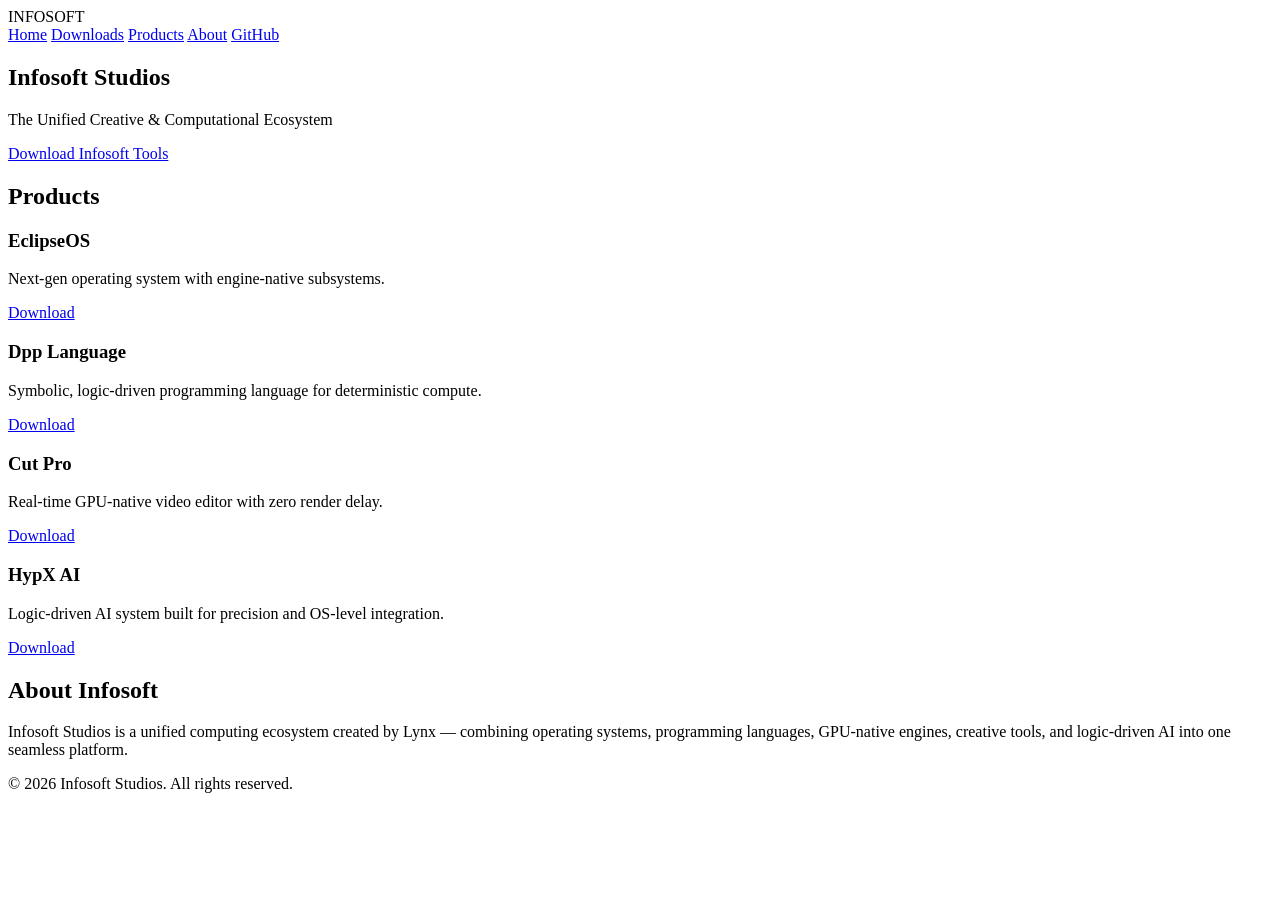
==== index.html @ e0abe260 "Add initial HTML structure for Infosoft Studios" ====
<!DOCTYPE html>
<html lang="en">
<head>
    <meta charset="UTF-8">
    <title>Infosoft Studios</title>
    <meta name="viewport" content="width=device-width, initial-scale=1">
    <link rel="stylesheet" href="style.css">
    <script defer src="script.js"></script>
</head>

<body>

<header>
    <div class="logo">INFOSOFT</div>
    <nav>
        <a href="index.html">Home</a>
        <a href="downloads.html">Downloads</a>
        <a href="#products">Products</a>
        <a href="#about">About</a>
        <a href="https://github.com/Infosoft-Studios" target="_blank">GitHub</a>
    </nav>
</header>

<section class="hero">
    <h1>Infosoft Studios</h1>
    <p>The Unified Creative & Computational Ecosystem</p>
    <a class="cta" href="downloads.html">Download Infosoft Tools</a>
</section>

<section id="products" class="section">
    <h2>Products</h2>

    <div class="grid">

        <div class="card">
            <h3>EclipseOS</h3>
            <p>Next‑gen operating system with engine‑native subsystems.</p>
            <a class="btn" href="downloads.html">Download</a>
        </div>

        <div class="card">
            <h3>Dpp Language</h3>
            <p>Symbolic, logic‑driven programming language for deterministic compute.</p>
            <a class="btn" href="downloads.html">Download</a>
        </div>

        <div class="card">
            <h3>Cut Pro</h3>
            <p>Real‑time GPU‑native video editor with zero render delay.</p>
            <a class="btn" href="downloads.html">Download</a>
        </div>

        <div class="card">
            <h3>HypX AI</h3>
            <p>Logic‑driven AI system built for precision and OS‑level integration.</p>
            <a class="btn" href="downloads.html">Download</a>
        </div>

    </div>
</section>

<section id="about" class="section">
    <h2>About Infosoft</h2>
    <p>
        Infosoft Studios is a unified computing ecosystem created by Lynx — combining operating systems,
        programming languages, GPU‑native engines, creative tools, and logic‑driven AI into one seamless platform.
    </p>
</section>

<footer>
    <p>© 2026 Infosoft Studios. All rights reserved.</p>
</footer>

</body>
</html>
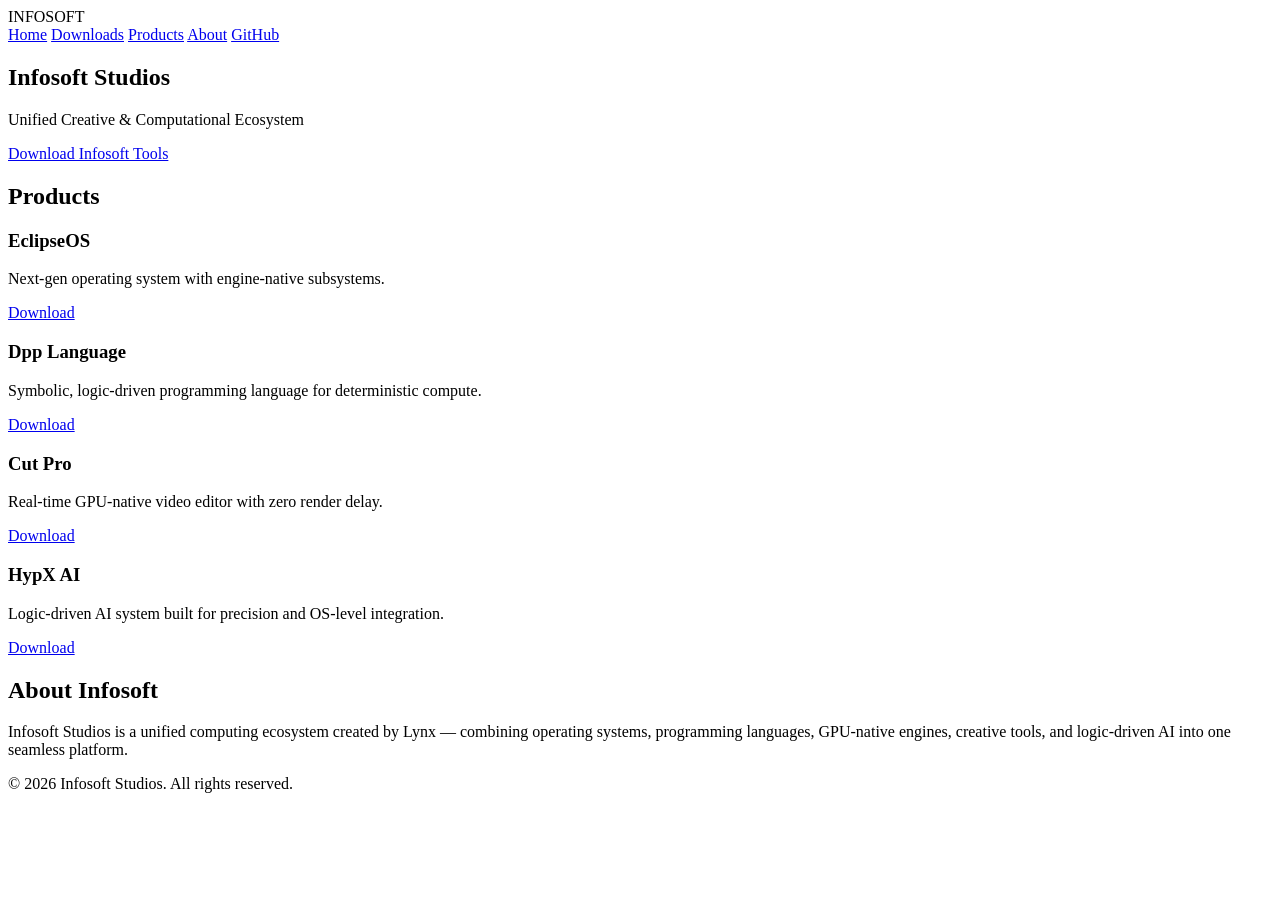
==== commit 1d09f0cb: "Refactor HTML structure and update styles" ====
--- a/index.html
+++ b/index.html
@@ -10,47 +10,49 @@
 
 <body>
 
-<header>
+<header class="navbar glass">
     <div class="logo">INFOSOFT</div>
     <nav>
         <a href="index.html">Home</a>
         <a href="downloads.html">Downloads</a>
         <a href="#products">Products</a>
         <a href="#about">About</a>
-        <a href="https://github.com/Infosoft-Studios" target="_blank">GitHub</a>
+        <a href="https://github.com/Infosoft" target="_blank">GitHub</a>
     </nav>
 </header>
 
 <section class="hero">
-    <h1>Infosoft Studios</h1>
-    <p>The Unified Creative & Computational Ecosystem</p>
-    <a class="cta" href="downloads.html">Download Infosoft Tools</a>
+    <div class="hero-content">
+        <h1 class="title">Infosoft Studios</h1>
+        <p class="subtitle">Unified Creative & Computational Ecosystem</p>
+        <a class="cta" href="downloads.html">Download Infosoft Tools</a>
+    </div>
 </section>
 
 <section id="products" class="section">
-    <h2>Products</h2>
+    <h2 class="section-title">Products</h2>
 
     <div class="grid">
 
-        <div class="card">
+        <div class="card glass">
             <h3>EclipseOS</h3>
             <p>Next‑gen operating system with engine‑native subsystems.</p>
             <a class="btn" href="downloads.html">Download</a>
         </div>
 
-        <div class="card">
+        <div class="card glass">
             <h3>Dpp Language</h3>
             <p>Symbolic, logic‑driven programming language for deterministic compute.</p>
             <a class="btn" href="downloads.html">Download</a>
         </div>
 
-        <div class="card">
+        <div class="card glass">
             <h3>Cut Pro</h3>
             <p>Real‑time GPU‑native video editor with zero render delay.</p>
             <a class="btn" href="downloads.html">Download</a>
         </div>
 
-        <div class="card">
+        <div class="card glass">
             <h3>HypX AI</h3>
             <p>Logic‑driven AI system built for precision and OS‑level integration.</p>
             <a class="btn" href="downloads.html">Download</a>
@@ -60,14 +62,14 @@
 </section>
 
 <section id="about" class="section">
-    <h2>About Infosoft</h2>
-    <p>
+    <h2 class="section-title">About Infosoft</h2>
+    <p class="about-text">
         Infosoft Studios is a unified computing ecosystem created by Lynx — combining operating systems,
         programming languages, GPU‑native engines, creative tools, and logic‑driven AI into one seamless platform.
     </p>
 </section>
 
-<footer>
+<footer class="footer glass">
     <p>© 2026 Infosoft Studios. All rights reserved.</p>
 </footer>
 
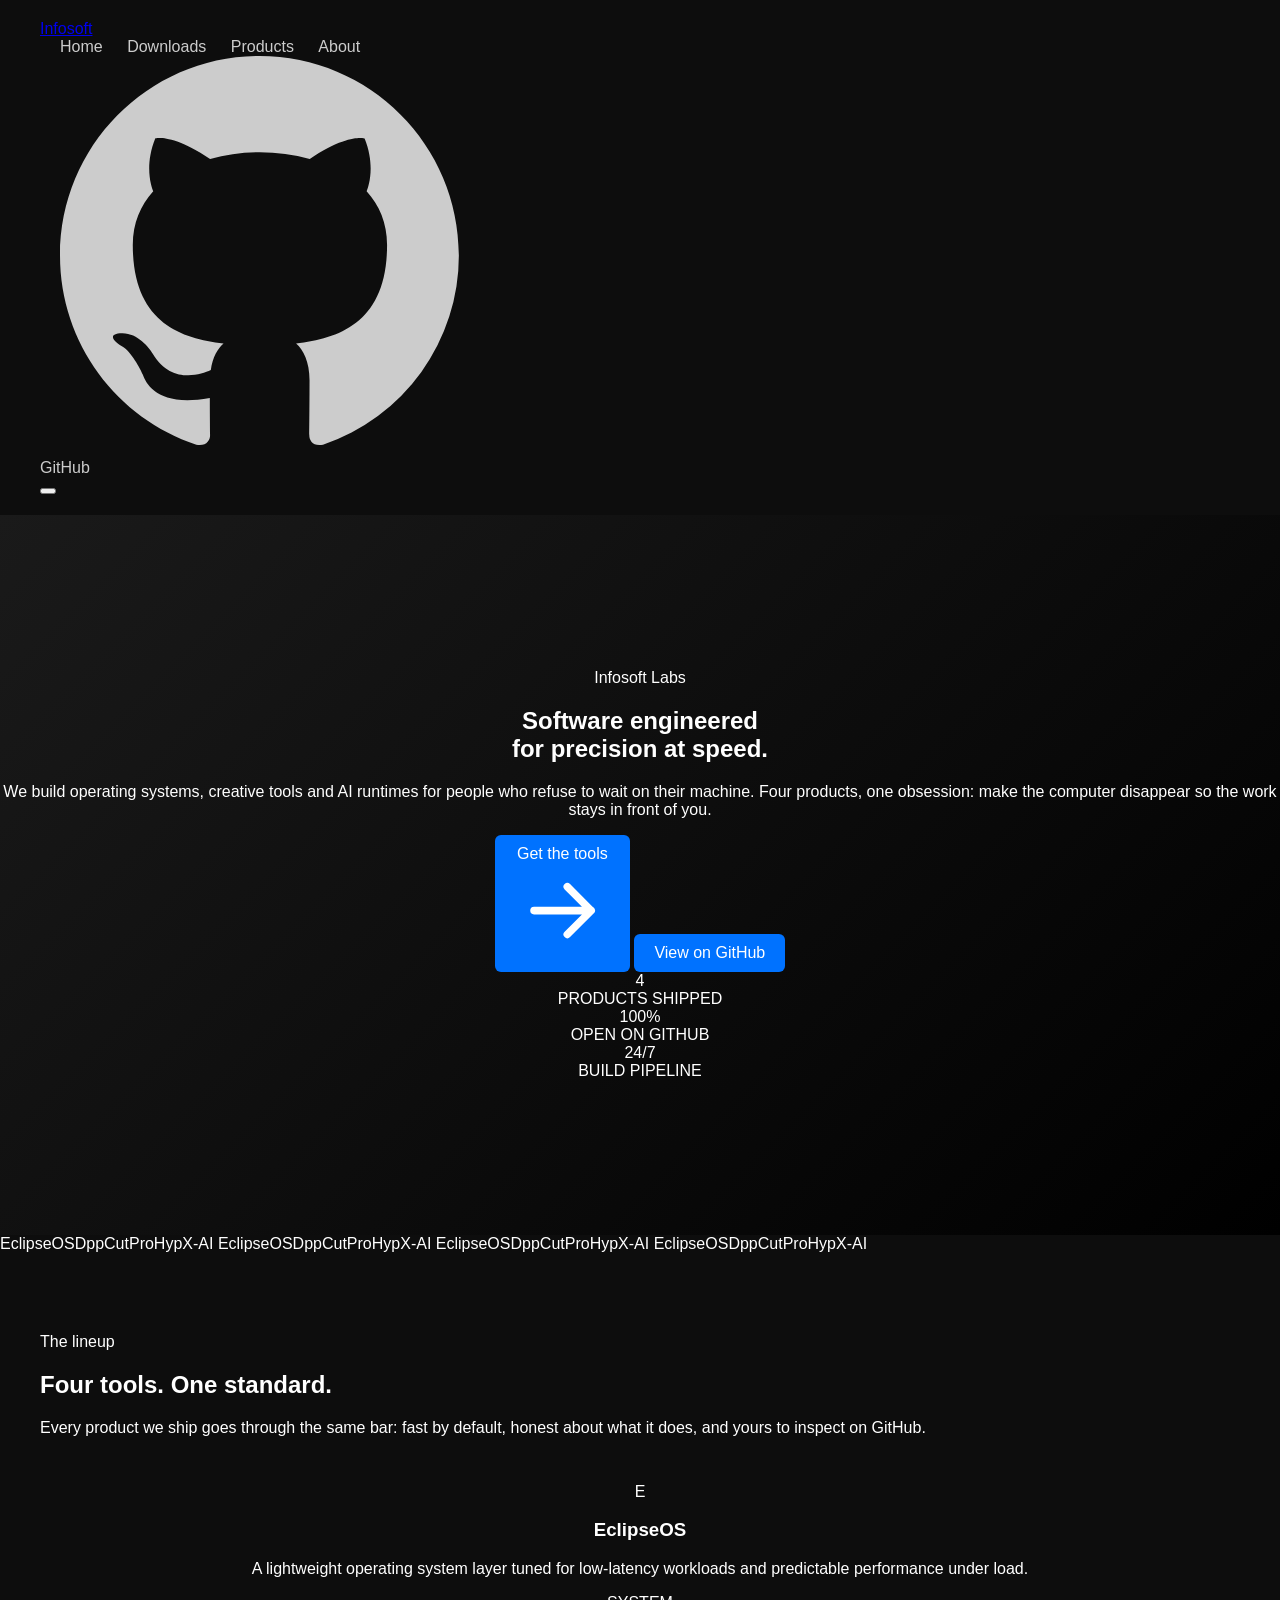
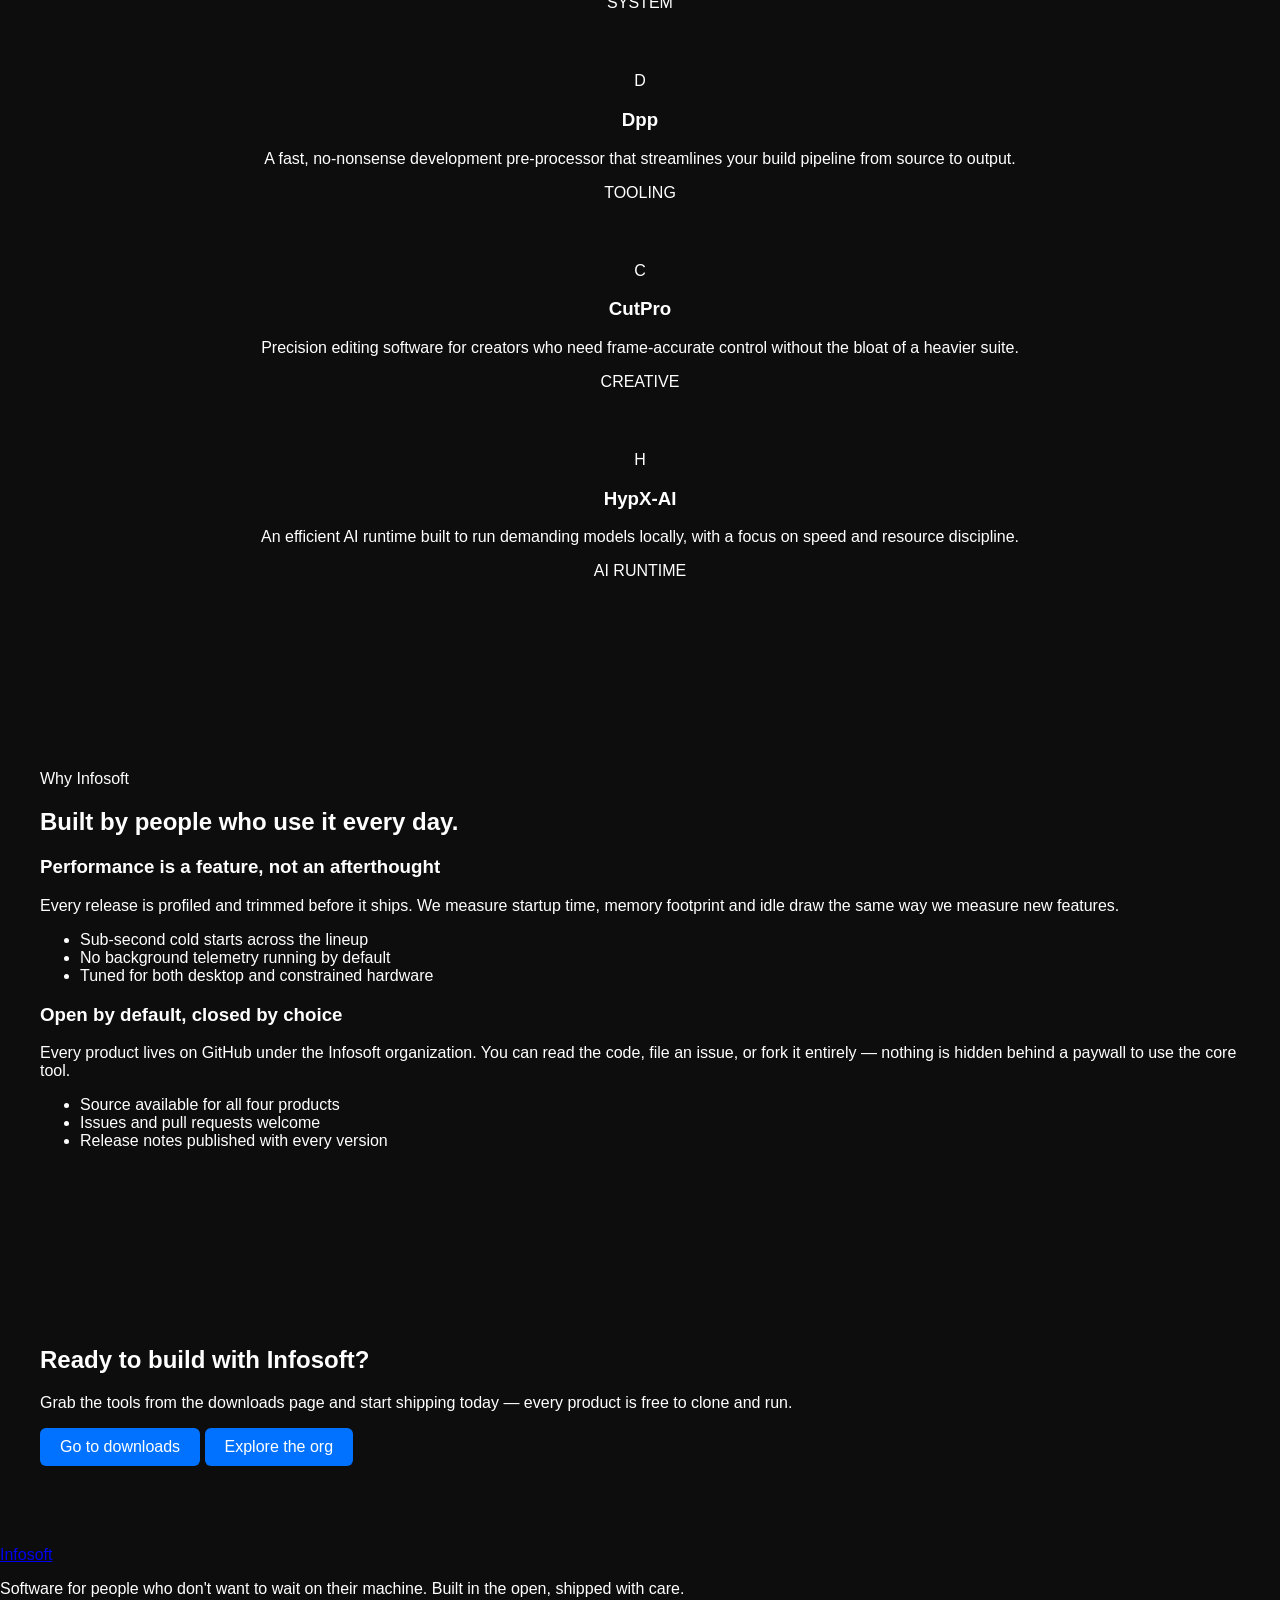
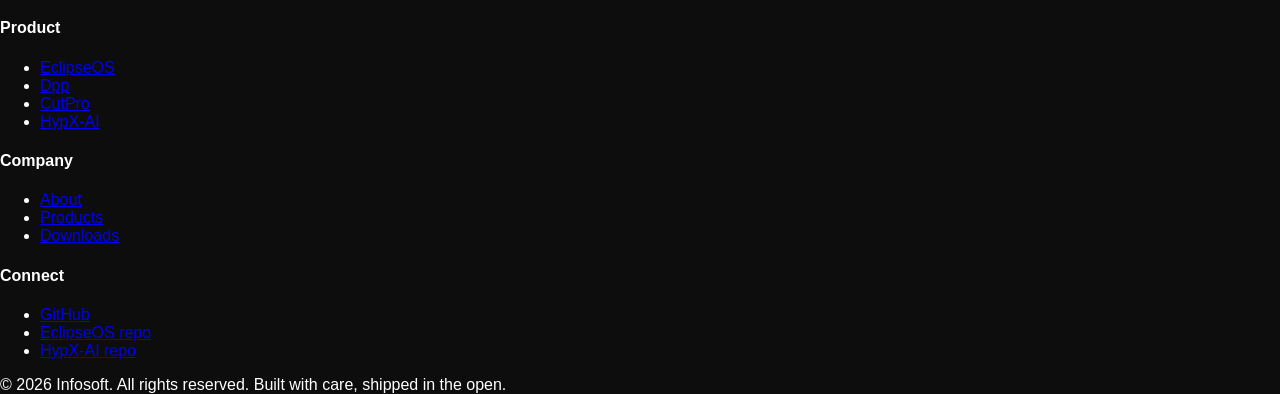
==== commit f50e062e: "Revise index.html with new layout and metadata Updated the HTML structure and content for improved c" ====
--- a/index.html
+++ b/index.html
@@ -1,77 +1,232 @@
 <!DOCTYPE html>
 <html lang="en">
 <head>
-    <meta charset="UTF-8">
-    <title>Infosoft Studios</title>
-    <meta name="viewport" content="width=device-width, initial-scale=1">
-    <link rel="stylesheet" href="style.css">
-    <script defer src="script.js"></script>
+<meta charset="UTF-8">
+<meta name="viewport" content="width=device-width, initial-scale=1.0">
+<title>Infosoft — Software built for the edge of what's possible</title>
+<meta name="description" content="Infosoft builds EclipseOS, Dpp, CutPro and HypX-AI — tools engineered for speed, precision and control.">
+<link rel="preconnect" href="https://fonts.googleapis.com">
+<link rel="stylesheet" href="style.css">
 </head>
-
 <body>
 
-<header class="navbar glass">
-    <div class="logo">INFOSOFT</div>
-    <nav>
-        <a href="index.html">Home</a>
-        <a href="downloads.html">Downloads</a>
-        <a href="#products">Products</a>
-        <a href="#about">About</a>
-        <a href="https://github.com/Infosoft" target="_blank">GitHub</a>
+<div class="ambient" aria-hidden="true">
+  <div class="orb orb--1"></div>
+  <div class="orb orb--2"></div>
+  <div class="orb orb--3"></div>
+</div>
+
+<header class="navbar" id="navbar">
+  <div class="nav-inner">
+    <a href="index.html" class="brand">
+      <span class="brand-mark" aria-hidden="true"></span>
+      Infosoft
+    </a>
+
+    <nav class="nav-links" id="navLinks">
+      <a href="index.html" class="active">Home</a>
+      <a href="downloads.html">Downloads</a>
+      <a href="#products">Products</a>
+      <a href="#about">About</a>
+      <a href="https://github.com/Infosoft" target="_blank" rel="noopener" class="nav-github">
+        <svg viewBox="0 0 16 16" fill="currentColor" aria-hidden="true"><path d="M8 0C3.58 0 0 3.58 0 8c0 3.54 2.29 6.53 5.47 7.59.4.07.55-.17.55-.38 0-.19-.01-.82-.01-1.49-2.01.37-2.53-.49-2.69-.94-.09-.23-.48-.94-.82-1.13-.28-.15-.68-.52-.01-.53.63-.01 1.08.58 1.23.82.72 1.21 1.87.87 2.33.66.07-.52.28-.87.51-1.07-1.78-.2-3.64-.89-3.64-3.95 0-.87.31-1.59.82-2.15-.08-.2-.36-1.02.08-2.12 0 0 .67-.21 2.2.82.64-.18 1.32-.27 2-.27.68 0 1.36.09 2 .27 1.53-1.04 2.2-.82 2.2-.82.44 1.1.16 1.92.08 2.12.51.56.82 1.27.82 2.15 0 3.07-1.87 3.75-3.65 3.95.29.25.54.73.54 1.48 0 1.07-.01 1.93-.01 2.2 0 .21.15.46.55.38A8.01 8.01 0 0 0 16 8c0-4.42-3.58-8-8-8z"/></svg>
+        GitHub
+      </a>
     </nav>
+
+    <button class="nav-toggle" id="navToggle" aria-label="Toggle navigation" aria-expanded="false">
+      <span></span><span></span><span></span>
+    </button>
+  </div>
 </header>
 
-<section class="hero">
-    <div class="hero-content">
-        <h1 class="title">Infosoft Studios</h1>
-        <p class="subtitle">Unified Creative & Computational Ecosystem</p>
-        <a class="cta" href="downloads.html">Download Infosoft Tools</a>
-    </div>
-</section>
-
-<section id="products" class="section">
-    <h2 class="section-title">Products</h2>
-
-    <div class="grid">
-
-        <div class="card glass">
-            <h3>EclipseOS</h3>
-            <p>Next‑gen operating system with engine‑native subsystems.</p>
-            <a class="btn" href="downloads.html">Download</a>
-        </div>
-
-        <div class="card glass">
-            <h3>Dpp Language</h3>
-            <p>Symbolic, logic‑driven programming language for deterministic compute.</p>
-            <a class="btn" href="downloads.html">Download</a>
-        </div>
-
-        <div class="card glass">
-            <h3>Cut Pro</h3>
-            <p>Real‑time GPU‑native video editor with zero render delay.</p>
-            <a class="btn" href="downloads.html">Download</a>
-        </div>
-
-        <div class="card glass">
-            <h3>HypX AI</h3>
-            <p>Logic‑driven AI system built for precision and OS‑level integration.</p>
-            <a class="btn" href="downloads.html">Download</a>
-        </div>
-
-    </div>
-</section>
-
-<section id="about" class="section">
-    <h2 class="section-title">About Infosoft</h2>
-    <p class="about-text">
-        Infosoft Studios is a unified computing ecosystem created by Lynx — combining operating systems,
-        programming languages, GPU‑native engines, creative tools, and logic‑driven AI into one seamless platform.
-    </p>
-</section>
-
-<footer class="footer glass">
-    <p>© 2026 Infosoft Studios. All rights reserved.</p>
+<main>
+
+  <!-- HERO -->
+  <section class="hero">
+    <div class="container hero-inner">
+      <div class="eyebrow reveal is-visible">Infosoft Labs</div>
+      <h1 class="reveal is-visible">
+        Software engineered<br>for <span class="gradient-text">precision at speed.</span>
+      </h1>
+      <p class="lead reveal is-visible" style="transition-delay:.1s">
+        We build operating systems, creative tools and AI runtimes for people who
+        refuse to wait on their machine. Four products, one obsession: make the
+        computer disappear so the work stays in front of you.
+      </p>
+      <div class="hero-cta reveal is-visible" style="transition-delay:.2s">
+        <a href="downloads.html" class="btn btn-primary">
+          Get the tools
+          <svg viewBox="0 0 20 20" fill="none" aria-hidden="true"><path d="M4 10h12M11 5l5 5-5 5" stroke="currentColor" stroke-width="1.6" stroke-linecap="round" stroke-linejoin="round"/></svg>
+        </a>
+        <a href="https://github.com/Infosoft" target="_blank" rel="noopener" class="btn btn-ghost">
+          View on GitHub
+        </a>
+      </div>
+
+      <div class="hero-stats reveal is-visible" style="transition-delay:.3s">
+        <div class="hero-stat">
+          <div class="num">4</div>
+          <div class="label">PRODUCTS SHIPPED</div>
+        </div>
+        <div class="hero-stat">
+          <div class="num">100%</div>
+          <div class="label">OPEN ON GITHUB</div>
+        </div>
+        <div class="hero-stat">
+          <div class="num">24/7</div>
+          <div class="label">BUILD PIPELINE</div>
+        </div>
+      </div>
+    </div>
+  </section>
+
+  <!-- MARQUEE -->
+  <div class="marquee-wrap">
+    <div class="marquee-track">
+      <span>EclipseOS</span><span>Dpp</span><span>CutPro</span><span>HypX-AI</span>
+      <span>EclipseOS</span><span>Dpp</span><span>CutPro</span><span>HypX-AI</span>
+      <span>EclipseOS</span><span>Dpp</span><span>CutPro</span><span>HypX-AI</span>
+      <span>EclipseOS</span><span>Dpp</span><span>CutPro</span><span>HypX-AI</span>
+    </div>
+  </div>
+
+  <!-- PRODUCTS -->
+  <section class="section" id="products">
+    <div class="container">
+      <div class="eyebrow reveal">The lineup</div>
+      <h2 class="section-heading reveal">Four tools. One standard.</h2>
+      <p class="section-sub reveal">Every product we ship goes through the same bar: fast by default, honest about what it does, and yours to inspect on GitHub.</p>
+
+      <div class="grid-products reveal-stagger">
+        <article class="card product-card reveal" style="--i:0">
+          <div class="product-icon">E</div>
+          <h3>EclipseOS</h3>
+          <p>A lightweight operating system layer tuned for low-latency workloads and predictable performance under load.</p>
+          <span class="product-tag">SYSTEM</span>
+        </article>
+
+        <article class="card product-card reveal" style="--i:1">
+          <div class="product-icon">D</div>
+          <h3>Dpp</h3>
+          <p>A fast, no-nonsense development pre-processor that streamlines your build pipeline from source to output.</p>
+          <span class="product-tag">TOOLING</span>
+        </article>
+
+        <article class="card product-card reveal" style="--i:2">
+          <div class="product-icon">C</div>
+          <h3>CutPro</h3>
+          <p>Precision editing software for creators who need frame-accurate control without the bloat of a heavier suite.</p>
+          <span class="product-tag">CREATIVE</span>
+        </article>
+
+        <article class="card product-card reveal" style="--i:3">
+          <div class="product-icon">H</div>
+          <h3>HypX-AI</h3>
+          <p>An efficient AI runtime built to run demanding models locally, with a focus on speed and resource discipline.</p>
+          <span class="product-tag">AI RUNTIME</span>
+        </article>
+      </div>
+    </div>
+  </section>
+
+  <!-- FEATURES -->
+  <section class="section" id="about">
+    <div class="container">
+      <div class="eyebrow reveal">Why Infosoft</div>
+      <h2 class="section-heading reveal">Built by people who use it every day.</h2>
+
+      <div class="feature-row">
+        <div class="feature-visual reveal"><div class="feature-glyph"></div></div>
+        <div class="feature-copy reveal">
+          <h3>Performance is a feature, not an afterthought</h3>
+          <p>Every release is profiled and trimmed before it ships. We measure startup time, memory footprint and idle draw the same way we measure new features.</p>
+          <ul class="feature-list">
+            <li>Sub-second cold starts across the lineup</li>
+            <li>No background telemetry running by default</li>
+            <li>Tuned for both desktop and constrained hardware</li>
+          </ul>
+        </div>
+      </div>
+
+      <div class="feature-row reverse">
+        <div class="feature-visual reveal"><div class="feature-glyph"></div></div>
+        <div class="feature-copy reveal">
+          <h3>Open by default, closed by choice</h3>
+          <p>Every product lives on GitHub under the Infosoft organization. You can read the code, file an issue, or fork it entirely — nothing is hidden behind a paywall to use the core tool.</p>
+          <ul class="feature-list">
+            <li>Source available for all four products</li>
+            <li>Issues and pull requests welcome</li>
+            <li>Release notes published with every version</li>
+          </ul>
+        </div>
+      </div>
+    </div>
+  </section>
+
+  <!-- CTA -->
+  <section class="section">
+    <div class="container">
+      <div class="cta-band reveal">
+        <h2>Ready to build with Infosoft?</h2>
+        <p>Grab the tools from the downloads page and start shipping today — every product is free to clone and run.</p>
+        <div class="hero-cta">
+          <a href="downloads.html" class="btn btn-primary">Go to downloads</a>
+          <a href="https://github.com/Infosoft" target="_blank" rel="noopener" class="btn btn-ghost">Explore the org</a>
+        </div>
+      </div>
+    </div>
+  </section>
+
+</main>
+
+<footer class="site-footer">
+  <div class="container">
+    <div class="footer-grid">
+      <div class="footer-brand">
+        <a href="index.html" class="brand">
+          <span class="brand-mark" aria-hidden="true"></span>
+          Infosoft
+        </a>
+        <p>Software for people who don't want to wait on their machine. Built in the open, shipped with care.</p>
+      </div>
+
+      <div class="footer-col">
+        <h4>Product</h4>
+        <ul>
+          <li><a href="downloads.html">EclipseOS</a></li>
+          <li><a href="downloads.html">Dpp</a></li>
+          <li><a href="downloads.html">CutPro</a></li>
+          <li><a href="downloads.html">HypX-AI</a></li>
+        </ul>
+      </div>
+
+      <div class="footer-col">
+        <h4>Company</h4>
+        <ul>
+          <li><a href="index.html#about">About</a></li>
+          <li><a href="index.html#products">Products</a></li>
+          <li><a href="downloads.html">Downloads</a></li>
+        </ul>
+      </div>
+
+      <div class="footer-col">
+        <h4>Connect</h4>
+        <ul>
+          <li><a href="https://github.com/Infosoft" target="_blank" rel="noopener">GitHub</a></li>
+          <li><a href="https://github.com/Infosoft/EclipseOS" target="_blank" rel="noopener">EclipseOS repo</a></li>
+          <li><a href="https://github.com/Infosoft/HypX-AI" target="_blank" rel="noopener">HypX-AI repo</a></li>
+        </ul>
+      </div>
+    </div>
+
+    <div class="footer-bottom">
+      <span>© 2026 Infosoft. All rights reserved.</span>
+      <span class="mono">Built with care, shipped in the open.</span>
+    </div>
+  </div>
 </footer>
 
+<script src="script.js"></script>
 </body>
 </html>
--- a/style.css
+++ b/style.css
@@ -0,0 +1,129 @@
+/* GLOBAL */
+body {
+    margin: 0;
+    font-family: "Inter", "Segoe UI", sans-serif;
+    background: #0d0d0d;
+    color: #fff;
+}
+
+/* GLASS EFFECT */
+.glass {
+    backdrop-filter: blur(12px);
+    background: rgba(255, 255, 255, 0.05);
+    border: 1px solid rgba(255, 255, 255, 0.1);
+}
+
+/* NAVBAR */
+.navbar {
+    display: flex;
+    justify-content: space-between;
+    padding: 20px 40px;
+    position: sticky;
+    top: 0;
+    z-index: 100;
+}
+
+.logo {
+    font-size: 26px;
+    font-weight: 700;
+    letter-spacing: 2px;
+}
+
+nav a {
+    margin-left: 20px;
+    color: #ccc;
+    text-decoration: none;
+    font-size: 16px;
+    transition: 0.2s;
+}
+
+nav a:hover {
+    color: #fff;
+}
+
+/* HERO */
+.hero {
+    height: 80vh;
+    display: flex;
+    align-items: center;
+    justify-content: center;
+    background: linear-gradient(135deg, #1a1a1a, #000);
+    text-align: center;
+}
+
+.title {
+    font-size: 64px;
+    margin-bottom: 10px;
+}
+
+.subtitle {
+    font-size: 20px;
+    color: #bbb;
+}
+
+.cta {
+    display: inline-block;
+    margin-top: 30px;
+    padding: 12px 30px;
+    background: #0072ff;
+    color: #fff;
+    border-radius: 6px;
+    text-decoration: none;
+    font-size: 18px;
+    transition: 0.2s;
+}
+
+.cta:hover {
+    background: #0055cc;
+}
+
+/* SECTIONS */
+.section {
+    padding: 80px 40px;
+}
+
+.section-title {
+    font-size: 36px;
+    text-align: center;
+    margin-bottom: 40px;
+}
+
+/* GRID */
+.grid {
+    display: grid;
+    grid-template-columns: repeat(auto-fit, minmax(260px, 1fr));
+    gap: 30px;
+}
+
+/* CARDS */
+.card {
+    padding: 30px;
+    border-radius: 12px;
+    text-align: center;
+    transition: 0.3s;
+}
+
+.card:hover {
+    transform: translateY(-8px);
+}
+
+.btn {
+    display: inline-block;
+    padding: 10px 20px;
+    background: #0072ff;
+    color: #fff;
+    border-radius: 6px;
+    text-decoration: none;
+    transition: 0.2s;
+}
+
+.btn:hover {
+    background: #0055cc;
+}
+
+/* FOOTER */
+.footer {
+    text-align: center;
+    padding: 20px;
+    margin-top: 40px;
+}
